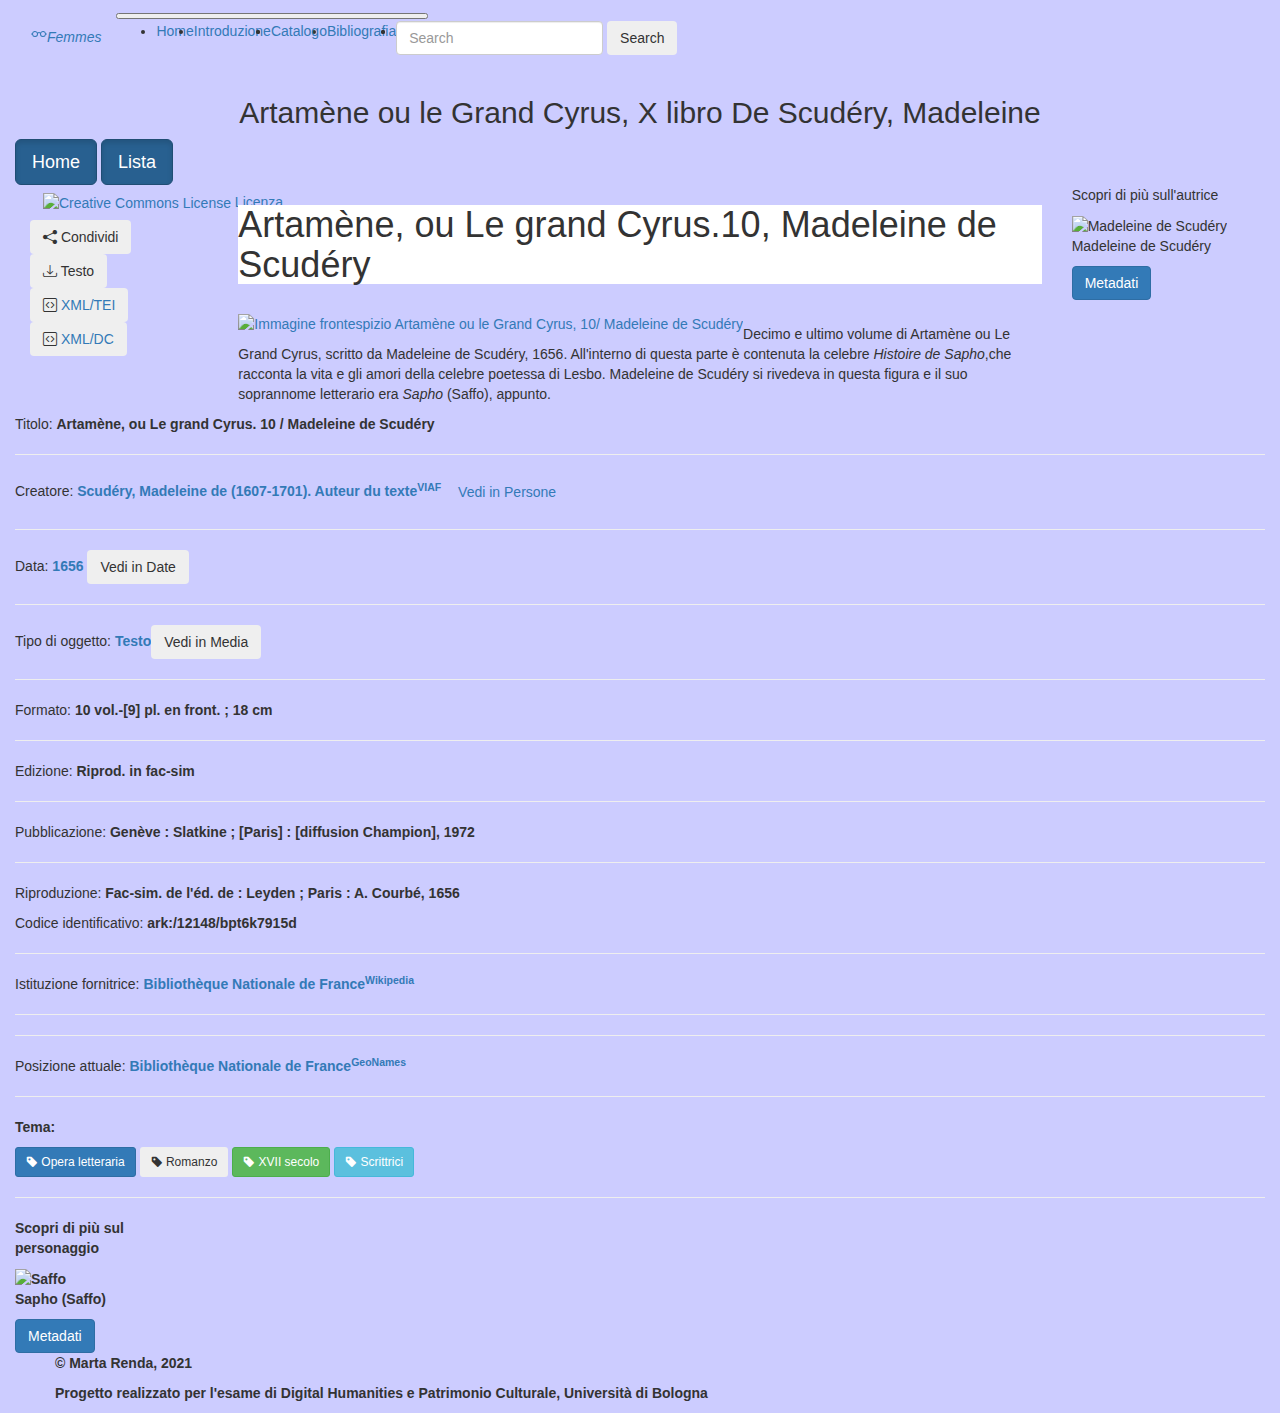
==== item.html @ db94413b "Add files via upload" ====
<!DOCTYPE html> <!-- necessario anche per motivi legali -->
<html lang="it">
<!-- head -->

<head>
    <!-- charset -->
    <meta charset="utf-8">
    <!-- viewport -->
    <meta name="viewport" content="width=device-width, initial-scale=1, shrink-to-fit=no">
    <!-- metadati DC -->
    <meta name="DC.Title" content="Femmes: personaggi femminili nel mondo di Madeleine de Scudéry">
    <meta name="DC.Creator" content="Marta Renda">
    <meta name="DC.Subject" content="Personaggi femminili nel mondo di Madeleine de Scudéry">
    <meta name="DC.Description" content="Femmes: figure femminili nel mondo di Madeleine de Scudéry è un progetto ideato per la prova finale del corso di Digital Humanities dell'Università di Bologna. Tenendo conto della generosa presenza di personaggi femminili all'interno delle diverse opere della scrittrice francese Madeleine de Scudéry, il progetto si propone come uno strumento per far emergere queste figure a partire dal corpus dell'autrice al fine di rendere più fruibile la loro esistenza, la loro storia ">
    <meta name="DC.Publisher"
        content="Inserisci un riferimento all'ente che si occupa della pubblicazione del tuo sito web">
    <meta name="DC.Contributor"
        content="Marta Renda">
    <meta name="DC.Date" content="16/09/2021">
    <meta name="DC.Type" content="Sito web">
    <meta name="DC.Format" content="HTML/CSS/JS">
    <link rel="DC.Identifier" href="https://www.progetto_dh_femmes.github.martarenda">
    <meta name="DC.Source" content="https://gallica.bnf.fr/, https://www.europeana.eu/it, https://it.wikipedia.org/">
    <meta name="DC.Language" content="it">
    <meta name="DC.Relation"
        content="https://gallica.bnf.fr/ark:/12148/bpt6k7915d/f7.item">
    <link rel="DC.Coverage"
        href="http://www.geonames.org/6452876/bibliotheque-nationale-de-france.html">
    <meta name="DC.Rights"
        content="https://creativecommons.org/licenses/by/4.0/">
    <!-- il titolo del sito riportato all'interno del tag title compare nella finestra del browser -->
    <title>Femmes:figure femminili nel mondo di Madeleine di Scudéry</title>
    <!-- bootstrap css -->
    <link rel="stylesheet" href="https://cdn.jsdelivr.net/npm/bootstrap@4.6.0/dist/css/bootstrap.min.css" integrity="
    sha384-B0vP5xmATw1+K9KRQjQERJvTumQW0nPEzvF6L/Z6nronJ3oUOFUFpCjEUQouq2+l" crossorigin="anonymous"/>
     <link rel="stylesheet" href="https://maxcdn.bootstrapcdn.com/bootstrap/3.3.7/css/bootstrap.min.css">
    <!-- css -->
    <link rel="stylesheet" type="text/css" href="style.css">
    <!-- bootstrap icons -->
    <link rel="stylesheet" href="https://cdn.jsdelivr.net/npm/bootstrap-icons@1.4.0/font/bootstrap-icons.css">
    <!--font di google che ho scelto-->
    <link rel="preconnect" href="https://fonts.googleapis.com">
    <link rel="preconnect" href="https://fonts.gstatic.com" crossorigin>
    <link href="https://fonts.googleapis.com/css2?family=Raleway&display=swap" rel="stylesheet">
    <link href="https://fonts.googleapis.com/css2?family=Raleway:ital@0;1&display=swap" rel="stylesheet">
    <link href="https://fonts.googleapis.com/css2?family=Raleway:ital,wght@0,400;1,300;1,400&display=swap" rel="stylesheet">
    <link href="https://fonts.googleapis.com/css2?family=Raleway:ital,wght@0,100;0,400;1,300;1,400&display=swap" rel="stylesheet">

</head>

<body style="background-color: #ccccff">
    <!-- header -->
    <header>
        <!-- bootstrap navbar -->
        <div class="container-fluid">
        <nav class="navbar navbar-expand-lg navbar-light bg-white">
             <button class="navbar-toggler" type="button" data-toggle="collapse" data-target="#navbarTogglerDemo03" aria-controls="navbarTogglerDemo03" aria-expanded="false" aria-label="Toggle navigation" style="width:25%; ">
                <span class="navbar-toggler-icon"></span>
            </button>
            <a class="navbar-brand" href="#"><p class="font-weight-bold"><h5><em><svg xmlns="http://www.w3.org/2000/svg" width="16" height="16" fill="currentColor" class="bi bi-eyeglasses" viewBox="0 0 16 16">
              <path d="M4 6a2 2 0 1 1 0 4 2 2 0 0 1 0-4zm2.625.547a3 3 0 0 0-5.584.953H.5a.5.5 0 0 0 0 1h.541A3 3 0 0 0 7 8a1 1 0 0 1 2 0 3 3 0 0 0 5.959.5h.541a.5.5 0 0 0 0-1h-.541a3 3 0 0 0-5.584-.953A1.993 1.993 0 0 0 8 6c-.532 0-1.016.208-1.375.547zM14 8a2 2 0 1 1-4 0 2 2 0 0 1 4 0z"/>
            </svg>Femmes</em></h5></p></a>

            <div class="collapse navbar-collapse" id="navbarTogglerDemo03">
                 <ul class="navbar-nav mr-auto mt-2 mt-lg-0">
                     <li class="nav-item">
                         <a class="nav-link" href="index.html" rel="#Home">Home</a>
                    </li>
                    <li class="nav-item">
                        <a class="nav-link" id="Introduzione" href="#">Introduzione</a>
                    </li>
                    <li class="nav-item">
                        <a class="nav-link" href="#"></a>
                    </li>
                    <li class="nav-item dropdown active">
                        <a class="nav-link dropdown-toggle" href="#" id="navbarDropdown" role="button"
                            data-toggle="dropdown" aria-haspopup="true" aria-expanded="false"
                            title="Catalogo">Catalogo</a>
                        <div class="dropdown-menu" aria-labelledby="navbarDropdown">
                            <a class="dropdown-item" href="lista.html" title="Lista">Lista</a>
                            <div class="dropdown-divider"></div>
                           <a class="dropdown-item" href="#" title="Opere">Opere</a>
                            <a class="dropdown-item" href="#" title="Temi">Temi</a>
                            <a class="dropdown-item" href="#" title="Persone">Figure femminili</a>
                        </div>
                    </li>
                    <li class="nav-item">
                         <a class="nav-link" href="#Bibliografia">Bibliografia</a>
                    </li>
                    <li class="nav-item">
                         <a class="nav-link" href="#"></a>
                    </li>
                    <li class="nav-item">
                         <a class="nav-link" href="#"></a>
                 </ul>
                <form class="form-inline my-2 my-lg-0">
                     <input class="form-control mr-sm-2" type="search" placeholder="Search" aria-label="Search">
                     <button class="btn btn-outline-success my-2 my-sm-0" type="submit">Search</button>
                 </form>
              </div>
        </nav>
    </header>

<main class="background-gray pb-5 pt-5">
        <!-- items -->
    <section class="container-fluid">
            <div class="row">
                <div class="col-12">
                    <h2 class="text-light text-center"><span class="text-black-50">Artamène ou le Grand Cyrus, X libro</span> De Scudéry, Madeleine</h2>
                </div>
            </div>
    </section>
    <section class="container-fluid">
        <div class="row">
            <div class="col-md-4 col-sm-4 col-xs-12 mt-4">
                <a href="index.html" class="btn btn-primary btn-lg active" role="button" aria-pressed="true">Home</a>
                <a href="lista.html" class="btn btn-primary btn-lg active" role="button" aria-pressed="true">Lista</a> 
            </div>
        
                <div class="col-md-8 col-sm-8 col-xs-12 mt-4"> 
                </div>
        </div>           

<!--section-->
<section>
    <div class="container-fluid">
        <div class="row">
             <!-- sidebar a sinistra -->
                <div class="col-md-2 col-sm-2 col-xs-12 mt-4">
                    <aside>
                        
                        <!-- licenza -->
                        <div class="share">
                            <a href="http://creativecommons.org/licenses/by/4.0/" class="btn btn-light" target="_blank"
                                title="Licenza Creative Commons CC BY 4.0">
                                <img alt="Creative Commons License" style="border-width:0; width: 60px;"
                                    src="https://i.creativecommons.org/l/by/4.0/88x31.png" /> Licenza</a>
                        </div>
                        <!-- condividi -->
                        <div class="share mt-4">
                            <button type="button" class="btn btn-light"><i class="bi bi-share-fill"></i>
                                Condividi</button>
                        </div>
                        <!-- download immagini -->
                        <div class="share mt-4">
                            <div class="dropdown dropright">
                                <button class="btn btn-light dropdown-toggle" type="button" id="dropdownMenuButton"
                                    data-toggle="dropdown" aria-haspopup="true" aria-expanded="false">
                                    <i class="bi bi-download"></i> Testo
                                </button>
                                <div class="dropdown-menu p-3" aria-labelledby="dropdownMenuButton">
                                    <div class="mb-2">
                                        <p class="info">Scarica il pdf da <div style="display: block; "><iframe style="width:500px; height: 554.8919753086419px; border: 0;" src="https://gallica.bnf.fr/ark:/12148/bpt6k7915d/f7.image.mini"></iframe></div></p>
                                    </div>
                                </div>
                            </div>
                        </div>
                        <!-- download XML/TEI -->
                        <div class="share mt-4">
                            <button type="button" class="btn btn-light"><i class="bi bi-code-square"></i>
                                <a class="nav-link" href="TEI_item_Artamène_ou_Le_Grand_Cyrus.10.xml"> XML/TEI</a></button>
                        </div>
                        <!-- download XML/DC -->
                        <div class="share mt-4">
                            <button type="button" class="btn btn-light"><i class="bi bi-code-square"></i>
                                <a class="nav-link" href="item_Artamène_ou_Le_Grand_Cyrus.10_dc(1).xml">XML/DC</a></button>
                        </div>
                    </aside>
                </div>
        <div class="col-md-8 col-sm-8 col-xs-12 mt-4">
                    <div id="intro">
                    <h1 style="background-color: white">Artamène, ou Le grand Cyrus.10, Madeleine de Scudéry</h1>
                    <br>
                    </div>
           <!-- Paragrafo P con una serie di elementi intertestuali fra cui SPAN con attributo CLASS + TITLE, STRONG, EM, BR/ -->
                    <p id="images"><a href="images/Artamenegrande.png" title="Apre l'immagine in dimensione superiore" target="_blank"><img src="images/Artamène_ou_Le_grand_Cyrus_[...]Scudéry_Madeleine_bpt6k7915d_7.jpg" alt="Immagine frontespizio Artamène ou le Grand Cyrus, 10/ Madeleine de Scudéry" style="float: left;" /></a>
                    <p id="descrizione"> Decimo e ultimo volume di <span class="opere" title="opera">Artamène ou Le Grand Cyrus</span>, scritto da <span class="persone" title="persona">Madeleine de Scudéry</span>, <span class="date" title="data">1656</span>.
                     All'interno di questa parte è contenuta la celebre <em>Histoire de Sapho</em>,che racconta la vita e gli <span class="temi" title="tema">amori</span> della <span class="persone" title="persona">celebre poetessa di Lesbo</span>.  <span class="persone" title="persona">Madeleine de Scudéry</span> si rivedeva in questa figura e il suo soprannome letterario era <span class="persone" title="persona"><em>Sapho</em> (Saffo)</span>, appunto. </p>
                    <p class="card-text"><small class="text-muted"></small></p>
                    </p>
                </div>   
            <div class="col-md-2 col-sm-2 col-xs-12 mt-4">
                <aside>
                    <div class="card" style="width: 18rem;">
                        <p>Scopri di più sull'autrice</p>
                      <img src="images/MadeleinedeScudéry.jpg" class="card-img-top" alt="Madeleine de Scudéry">
                      <div class="card-body">
                        <p class="card-text">Madeleine de Scudéry</p>
                        <a href="persona.html" class="btn btn-primary">Metadati</a>
                      </div>
                    </div>
                    
                </aside>  
            </div>



        </div>
    </div>
         
</section> 
<!--nuova section per metadati e nuova row-->
<section>
    <div class="container-fluid">
        <div class="row">
            <!--prima col-->
            <div class="col-2">      
            </div>
            <!--seconda col-->
            <!--provo a mettere i metadati-->
            <div class="col-8">

                <div class="card-body">
                                <p class="card-text"><span>Titolo:</span> <b>Artamène, ou Le grand Cyrus. 10 / Madeleine de Scudéry</b></p>
                                <hr>
                                <p class="card-text"><span>Creatore:</span> <b><a href=" http://viaf.org/viaf/312494982"
                                            target="_blank" title="Identificativo VIAF de Scudéry, Madeleine de">Scudéry, Madeleine de (1607-1701). Auteur du texte<sup>VIAF</sup></a></b>
                                    <a href="persona.html" class="btn btn-light float-right"
                                        title="Vai alla pagina di Madeleine de Scudéry nella sezione Persone">Vedi in
                                        Persone</a>
                                </p>
                                <hr>
                                <p class="card-text"><span>Data:</span> <b><a href="#" title="1656">1656</a></b> <button
                                        type="button" class="btn btn-light float-right">Vedi in Date</button>
                                </p>
                                <hr>
                                <p class="card-text"><span>Tipo di oggetto:</span> <b><a href=# target="_blank" title="Testo">Testo</a></b><button type="button" class="btn btn-light float-right">Vedi in Media</button>

                                <hr>
                                <p class="card-text"><span>Formato:</span> <b>10 vol.-[9] pl. en front. ; 18 cm</b></p>
                                <hr>
                                <p class="card-text"><span>Edizione:</span> <b>Riprod. in fac-sim</b></p>
                                <hr>
                                <p class="card-text"><span>Pubblicazione:</span> <b>Genève : Slatkine ; [Paris] : [diffusion Champion], 1972</b></p>
                                <hr>
                                <p class="card-text"><span>Riproduzione:</span> <b>Fac-sim. de l'éd. de : Leyden ; Paris : A. Courbé, 1656</b></p>
                                <p class="card-text"><span>Codice identificativo:</span> <b>ark:/12148/bpt6k7915d</b></p>
                                <hr>
                                <p class="card-text"><span>Istituzione fornitrice:</span> <b><a
                                            href="https://catalogue.bnf.fr/ark:/12148/cb35218279c"
                                            target="_blank"
                                            title="Pagina del catalogo generale della BnF">Bibliothèque Nationale de France<sup>Wikipedia</sup></a></b>
                                </p>
                                <hr>
                                <hr>
                                <p class="card-text"><span>Posizione attuale:</span> <b><a
                                            href="http://www.geonames.org/6452876/bibliotheque-nationale-de-france.html" target="_blank"
                                            title="Bibliothèque Nationale de France">Bibliothèque Nationale de France<sup>GeoNames</sup></a>
                                </p>
                                <hr>
                                <p class="card-text">Tema:</p>
                                <!-- tag -->
                                <div>
                                    <button type="button" class="btn btn-primary btn-sm"><i class="bi bi-tag-fill"></i>
                                        Opera letteraria</button>
                                    <button type="button" class="btn btn-secondary btn-sm"><i
                                            class="bi bi-tag-fill"></i>
                                        Romanzo</button>
                                    <button type="button" class="btn btn-success btn-sm"><i class="bi bi-tag-fill"></i>
                                        XVII secolo</button>
                                    <button type="button" class="btn btn-info btn-sm"><i class="bi bi-tag-fill"></i>
                                        Scrittrici</button>
                                </div>
                                <hr>
                               
            </div>
            
        </div>
<!--terza colonna-->
         <div class="col-2">
                <aside>
                    <div class="card" style="width: 18rem;">
                        <p>Scopri di più sul personaggio</p>
                      <img src="images/Saffo.jpeg" class="card-img-top" alt="Saffo">
                      <div class="card-body">
                        <p class="card-text">Sapho (Saffo)</p>
                        <a href="persona.html" class="btn btn-primary">Metadati</a>
                      </div>
                    </div>
                    
                </aside>  
                
            </div>
        
    </div>
    
</section>
    
</main>



<script src="https://code.jquery.com/jquery-3.5.1.slim.min.js" integrity="sha384-DfXdz2htPH0lsSSs5nCTpuj/zy4C+OGpamoFVy38MVBnE+IbbVYUew+OrCXaRkfj" crossorigin="anonymous"></script>
    <script src="https://cdn.jsdelivr.net/npm/bootstrap@4.6.0/dist/js/bootstrap.bundle.min.js" integrity="sha384-Piv4xVNRyMGpqkS2by6br4gNJ7DXjqk09RmUpJ8jgGtD7zP9yug3goQfGII0yAns" crossorigin="anonymous"></script>
    
<footer>
    <div class="container-fluid">
        <div class="container">
            <div class="row">
                <div class="col-12">
                     <p id="copy" class="text-centered"><!-- Riferimento all'entità carattere &name; --> &copy; Marta Renda, 2021</p>
                    <p id="footer" class="text-centered"> Progetto realizzato per l'esame di Digital Humanities e Patrimonio Culturale, Università di Bologna</p>
                </div>
            </div>
        </div>
     </div>
    </footer>




</body>

</html>
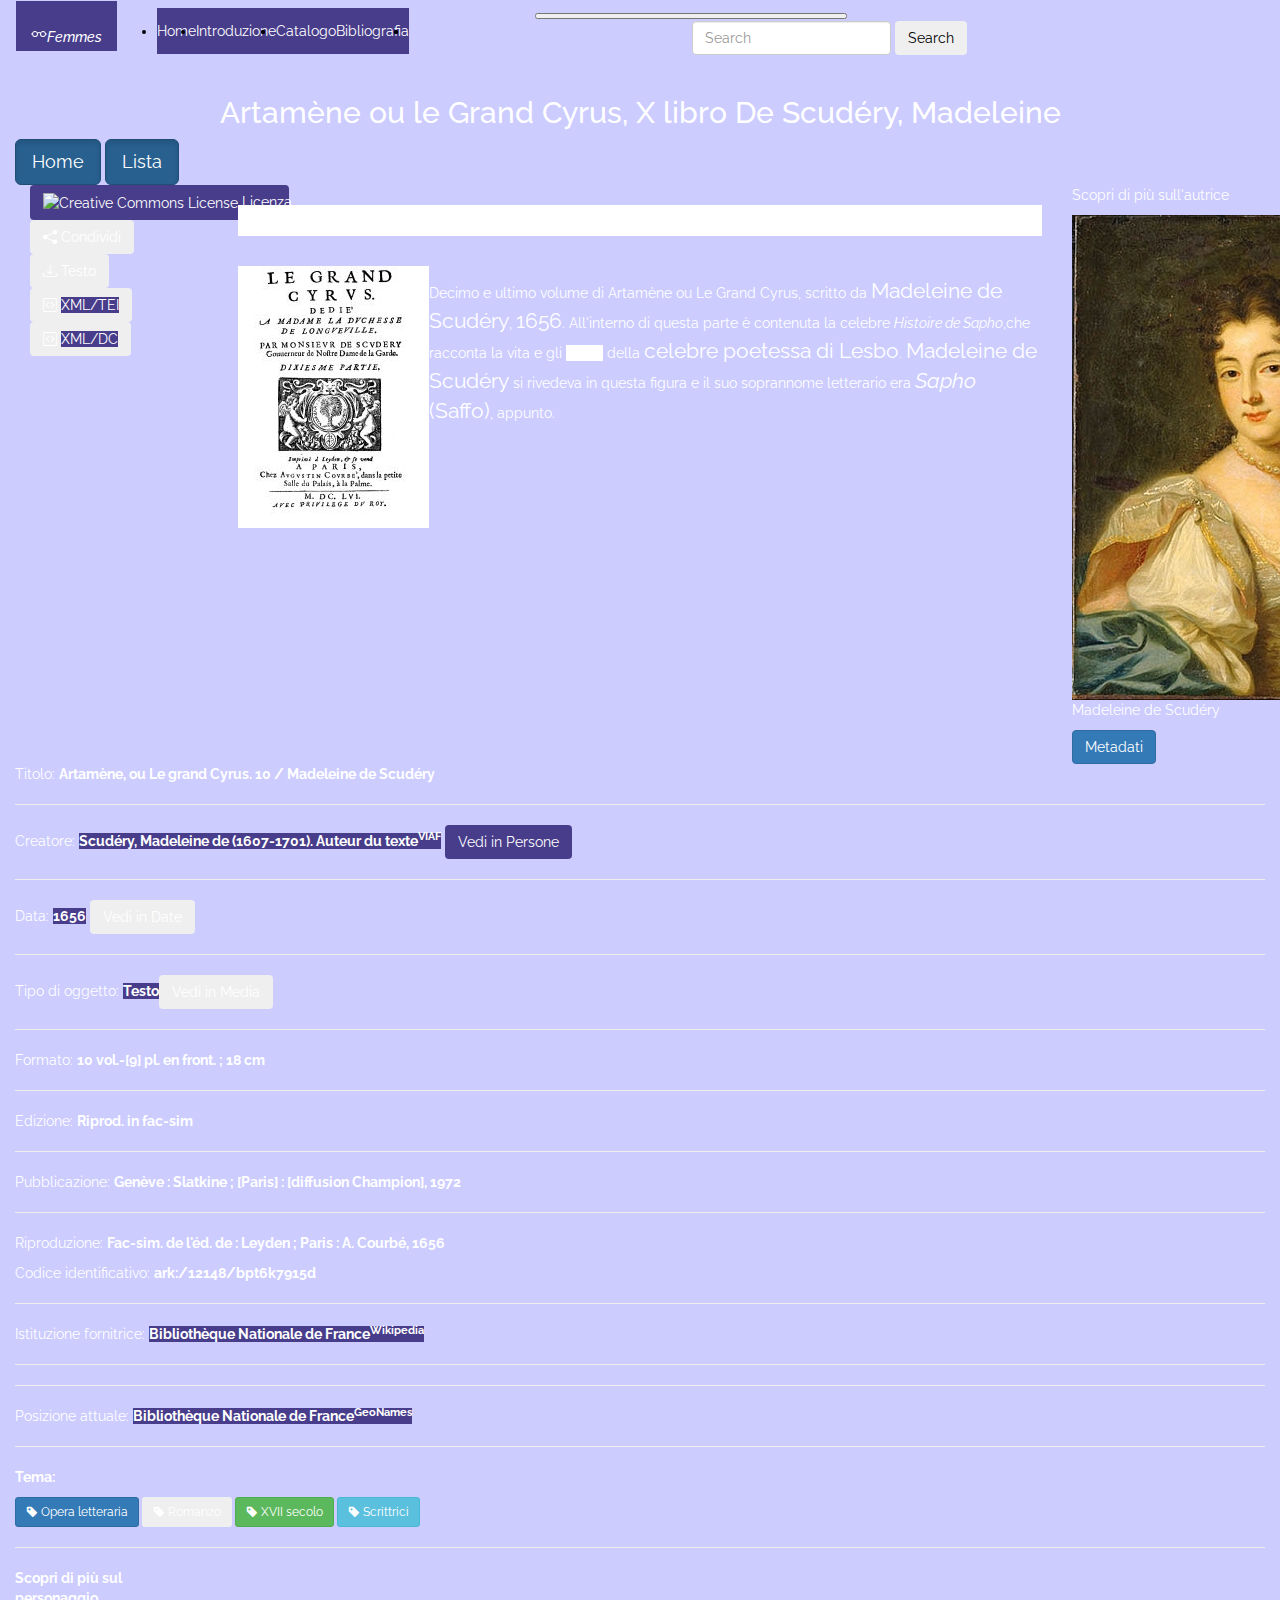
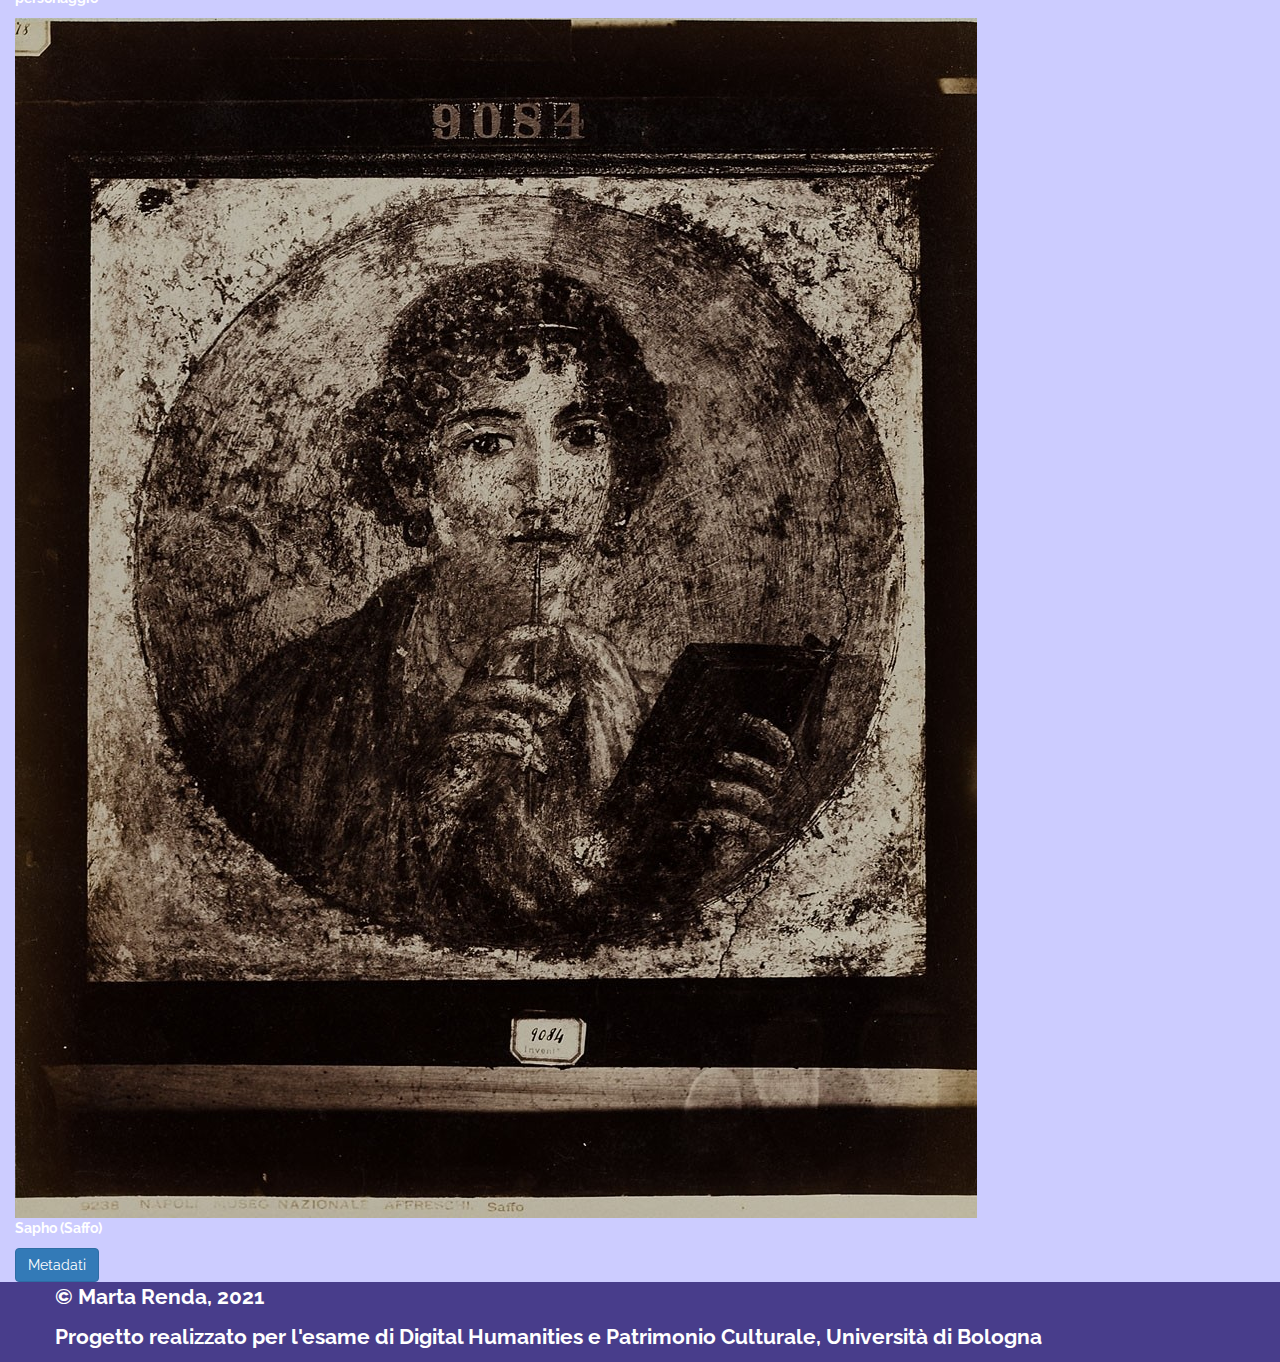
==== commit 3eb9488d: "Update item.html" ====
--- a/item.html
+++ b/item.html
@@ -163,7 +163,7 @@
                         <!-- download XML/DC -->
                         <div class="share mt-4">
                             <button type="button" class="btn btn-light"><i class="bi bi-code-square"></i>
-                                <a class="nav-link" href="item_Artamène_ou_Le_Grand_Cyrus.10_dc(1).xml">XML/DC</a></button>
+                                <a class="nav-link" href="DC_item_Artamène_ou_Le_Grand_Cyrus.10_.xml">XML/DC</a></button>
                         </div>
                     </aside>
                 </div>
@@ -311,4 +311,4 @@
 
 </body>
 
-</html>+</html>
--- a/style.css
+++ b/style.css
@@ -0,0 +1,94 @@
+/* google fonts */
+@import url('https://fonts.googleapis.com/css2?family=Raleway&display=swap');
+@import url('https://fonts.googleapis.com/css2?family=Raleway:ital@0;1&display=swap');
+@import url('https://fonts.googleapis.com/css2?family=Raleway:ital,wght@0,400;1,300;1,400&display=swap');
+@import url('https://fonts.googleapis.com/css2?family=Raleway:ital,wght@0,100;0,400;1,300;1,400&display=swap');
+$enable-responsive-font-sizes
+
+/* html */
+
+html {scroll-behavior: smooth; -webkit-font-smoothing: antialiased;}
+
+/*body*/
+body {background-color: #483D8B;
+		font-family: Raleway;
+}
+
+header {
+		background-color: #ccccff;
+		color: black;
+		text-align: center;
+}
+#intro h1 {
+			font-family: Raleway, cursive; font-size: 2em;
+		}
+#intro h2 {
+			font-family: Raleway, cursive;
+			font-size:1.5em;
+		}
+/*body*/
+body {background-color: #483D8B;
+	color: white;
+
+}
+a {background-color: #483D8B;
+	color: white;}
+/*footer*/
+footer {
+  background-color: #483D8B;
+  width: 100%;
+   height:auto;
+  color: white;
+  font-size: 1.5em;
+  clear: both;
+
+}
+/*paragrafo*/
+#paragrafo {text-align: center;
+	        font-size: 100%;
+
+}
+.persone {font-size: 150%;
+	      color: white;
+
+}
+.temi {background-color: white;
+
+}
+.date{font-size: 150%;
+	      color: white;
+
+}
+/* carousel */
+.carousel-caption {background-color: rgba(26, 26, 26, .7); left: 0; right: 0; width: 100%;}
+.carousel-caption > h1 {font-family: Raleway, cursive; font-size: 2em;}
+.carousel-caption > h2 {font-size:1.5em;}
+.carousel-control-prev, .carousel-control-next {z-index: 10 !important;}
+
+/* carousel homepage */
+.carousel-home img {height: 100vh;}
+
+/* carousel item */
+.carousel-specific-item {background-color: rgba(26, 26, 26, .3);}
+.carousel-specific-item img {background-color: #483D8B; height: 500px; width: auto !important;}
+
+/* carousel media query */
+@media screen and (max-width: 769px) {
+    .carousel-home .carousel-item > img {height: auto;}
+
+/* logo */
+.logo-width {width: 400px;}
+.navbar-brand {font-family: 'Raleway', cursive;}
+
+
+
+/* dropdown */
+.dropdown .btn {width: 100%;}
+
+h1, h2, h3, h4, h5 {font-family: 'Raleway', sans-serif;
+					font-size: 100%;
+
+
+}
+
+
